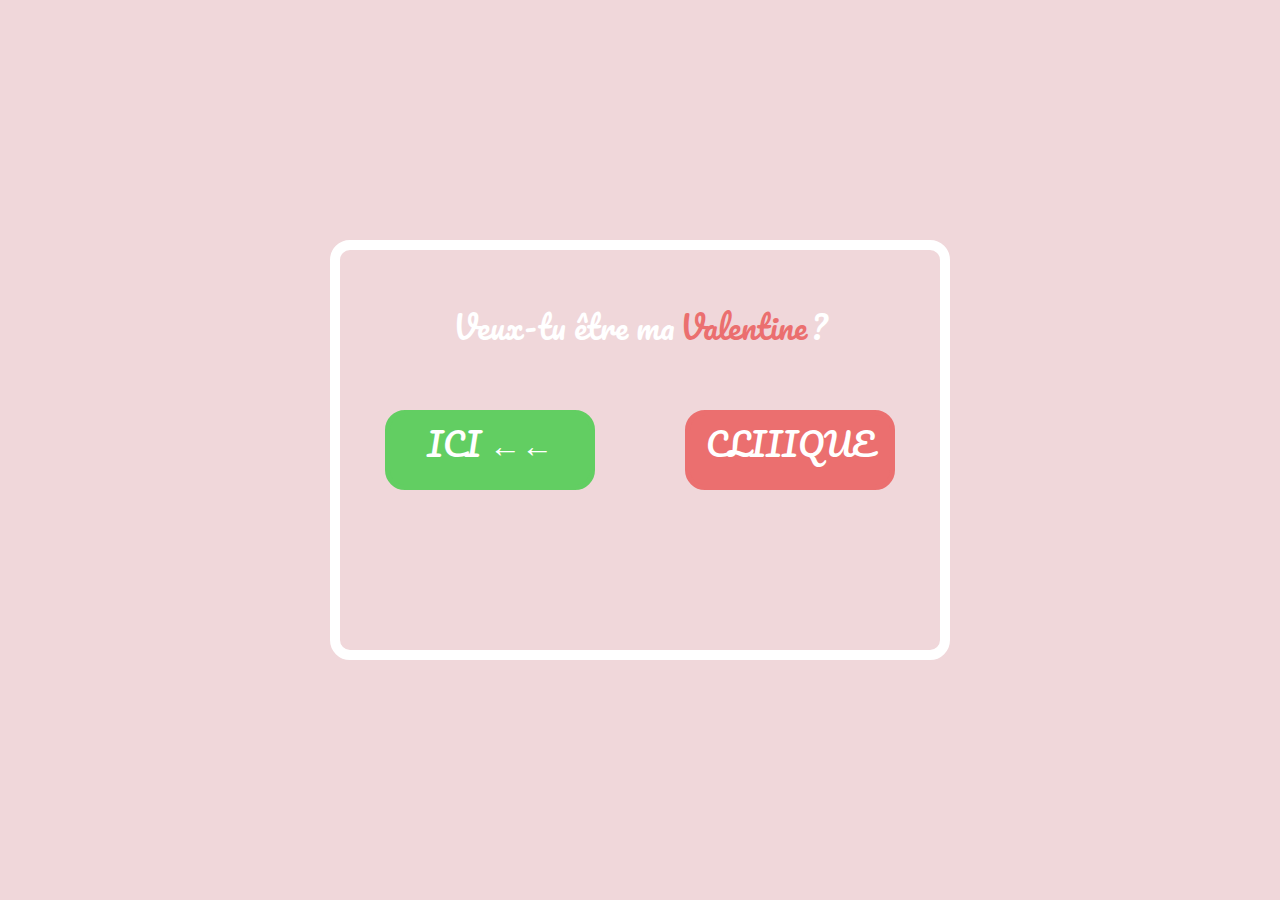
==== non copy 2.html @ 0c192af8 "Add files via upload" ====
<!DOCTYPE html>
<html lang="en">
    <head>
        <meta charset="UTF-8">
        <meta name="viewport" content="width=device-width, initial-scale=1.0">
        <script type="text/javascript" src="http://ajax.googleapis.com/ajax/libs/jquery/1.8/jquery.min.js"></script>
        <link rel="preconnect" href="https://fonts.googleapis.com">
        <link rel="preconnect" href="https://fonts.gstatic.com" crossorigin>
        <link href="https://fonts.googleapis.com/css2?family=Pacifico&display=swap" rel="stylesheet">
        <link href="https://cdn.jsdelivr.net/npm/bootstrap@5.2.0-beta1/dist/css/bootstrap.min.css" rel="stylesheet" integrity="sha384-0evHe/X+R7YkIZDRvuzKMRqM+OrBnVFBL6DOitfPri4tjfHxaWutUpFmBp4vmVor" crossorigin="anonymous">		
        <link rel="stylesheet" href="style.css">
        <link rel="icon" href="St-Valentin.png">
        <title>St-Valentin</title>
</head>
<body>     
    <div class="box">
        <p style="
            display: flex;
            justify-content: center;
            text-align: center;
            margin-top: 8%;
            ">Veux-tu être ma <span>Valentine</span>?</p>
<div class="space">
    <div class="oui">
      <a style="color: white;text-decoration: none;" href="oui.html">ICI ←←</a>
    </div>
    <div class="non">
        <a style="color: white; font-size: 2rem;text-decoration: none;" href="non copy 3.html" >CLIIIQUE</a>
    </div>
    </div>
    </div>
</body>
</html>
---- style.css ----
html {
    font-family: 'Pacifico', cursive;
 }

  body{
    background-color: #f0d7da ;
  }

  .box {
    border: solid 10px white;
    height: 400px;
    width: 600px;
    border-radius: 20px;
    position: absolute;
    margin: auto;
    left: 0;
    right: 0;
    top: 0;
    bottom: 0;
  }
  

  .oui {
    border: solid 5px rgb(98, 206, 98);
    height: 70px;
    width: 200px;
    border-radius: 20px;
    background-color: rgb(98, 206, 98);
  }

  .oui:hover {
    cursor: pointer;
  }

  .non {
    border: solid 5px rgb(235, 111, 111);
    background-color: rgb(235, 111, 111);
    height: 70px;
    width: 200px;
    border-radius: 20px;
  }

  .non:hover {
    cursor: pointer;
  }

  a {
    font-family: 'Pacifico', cursive;
    color: white;
    font-size: 200%;
  }

  p {
    font-family: 'Pacifico', cursive;
    color: white;
    font-size: 200%;
  }


  .space {
    position: absolute;
    margin: auto;
    left: 0;
    right: 0;
    top: 0;
    bottom: 0;
    display: flex;
    justify-content: space-around;
    align-items: center;
    text-align: center;
  }

  span {
    margin-left: 5px;
    margin-right: 5px;
    color: rgb(235, 111, 111);
  }

  .middle {
    border: solid 0px;
    height: 400px;
    width: 600px;
    border-radius: 20px;
    position: absolute;
    margin: auto;
    left: 0;
    right: 0;
    top: 0;
    bottom: 0;
    display: flex;
    text-align: center;
    align-items: center;
    justify-content: center;
}
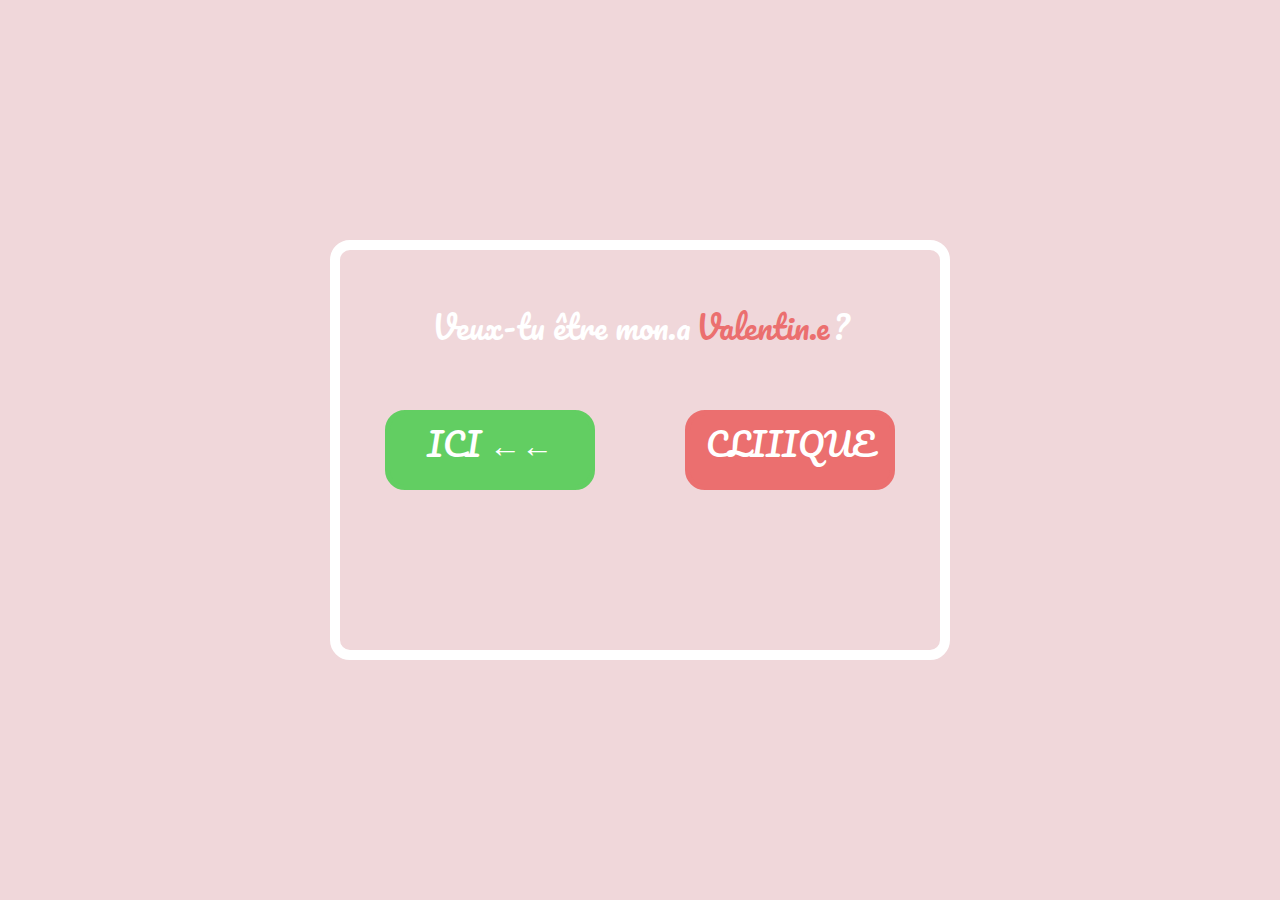
==== commit 04b27ed0: "Add files via upload" ====
--- a/non copy 2.html
+++ b/non copy 2.html
@@ -19,7 +19,7 @@
             justify-content: center;
             text-align: center;
             margin-top: 8%;
-            ">Veux-tu être ma <span>Valentine</span>?</p>
+            ">Veux-tu être mon.a <span>Valentin.e</span>?</p>
 <div class="space">
     <div class="oui">
       <a style="color: white;text-decoration: none;" href="oui.html">ICI ←←</a>
--- a/style.css
+++ b/style.css
@@ -92,3 +92,52 @@
     align-items: center;
     justify-content: center;
 }
+
+@media all and (max-width: 800px) {
+  @keyframes rocket {
+   100% {
+     opacity: 100%;
+     transform: translateY(-15%);
+   }
+ }
+
+ .box {
+  border: solid 7px white;
+  height: 200px;
+  width: 300px;
+  border-radius: 10px;
+  position: absolute;
+  margin: auto;
+  left: 0;
+  right: 0;
+  top: 0;
+  bottom: 0;
+}
+
+
+.oui {
+  border: solid 5px rgb(98, 206, 98);
+  height: 35px;
+  width: 100px;
+  border-radius: 10px;
+  background-color: rgb(98, 206, 98);
+}
+
+.non {
+  border: solid 5px rgb(235, 111, 111);
+  background-color: rgb(235, 111, 111);
+  height: 35px;
+  width: 100px;
+  border-radius: 10px;
+}
+p {
+  font-family: 'Pacifico', cursive;
+  color: white;
+  font-size: 100%;
+}
+a {
+  font-family: 'Pacifico', cursive;
+  color: white;
+  font-size: 100%;
+}
+ }